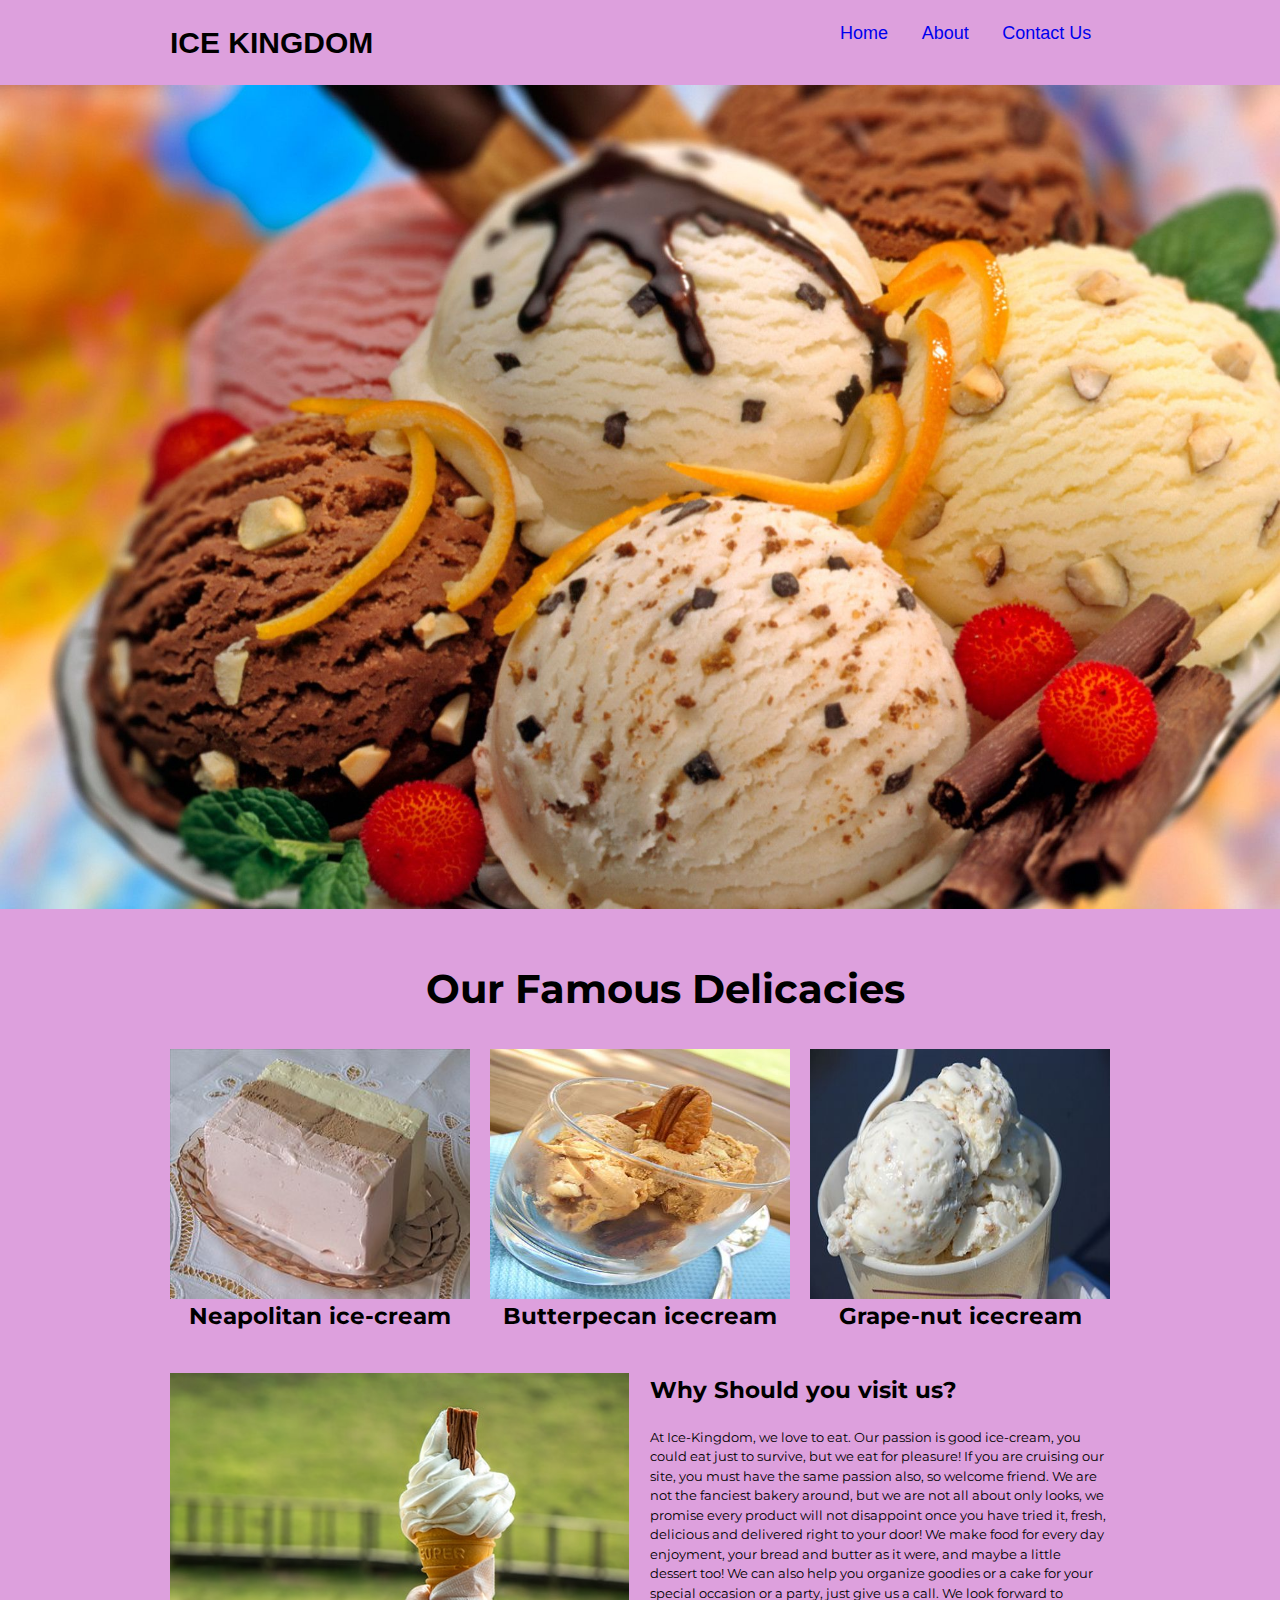
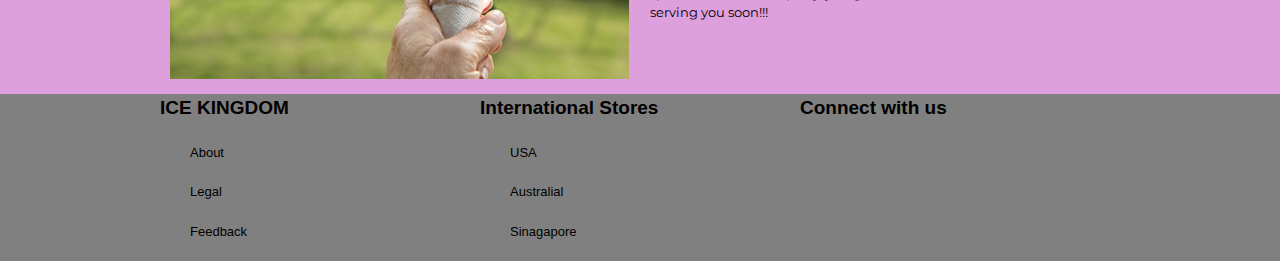
==== index.html @ ece87132 "committing all files - first commit" ====
<!DOCTYPE html>
<html lang="en">
<head>
  <meta charset="UTF-8">
  <meta name="viewport" content="width=device-width, initial-scale=1.0">
  <meta http-equiv="X-UA-Compatible" content="ie=edge">
  <title>Ice-Cream</title>
  <link href='https://fonts.googleapis.com/css?family=Montserrat' rel='stylesheet'>
  <link rel="stylesheet" href="https://use.fontawesome.com/releases/v5.1.0/css/all.css" integrity="sha384-lKuwvrZot6UHsBSfcMvOkWwlCMgc0TaWr+30HWe3a4ltaBwTZhyTEggF5tJv8tbt" crossorigin="anonymous">
  <link rel="stylesheet" href="css/960_12_col.css">
  <link rel="stylesheet" href="css/reset.css">
  <link rel="stylesheet" href="css/text.css">
  <link rel="stylesheet" href="css/style.css">
</head>
<body>

  <nav>
    <div class="container_12 nav-body">
      <div class="grid_8">
        <h1>ICE KINGDOM</h1>
      </div>
      <div class="grid_4 nav-list">
        <ul>
          <li><a href="#">Home</a></li>
          <li><a href="about.html">About</a></li>
          <li><a href="#">Contact Us</a></li>
        </ul>
      </div>
    </div>
  </nav>

  <div class="hero-image">
    <img class="img1" src="/img/headerpic.jpg" alt="ice-cream picture">
  </div>

  <section class="famous"> 
    <h1>Our Famous Delicacies</h1>
    <div class="container_12 ice-creams">
      <div class="grid_4 img2">
        <img  src="/img/Neapolitan ice cream.jpg" alt="ice-cream picture" />
        <h2>Neapolitan ice-cream</h2>
      </div>
      <div class="grid_4 img2">
        <img  src="/img/Butterpecan caramel icecream.jpg" alt="ice-cream picture" />
        <h2>Butterpecan icecream</h2>
      </div>
      <div class="grid_4 img2">
          <img  src="/img/Grape-nut icecream.jpg" alt="ice-cream picture" />
          <h2>Grape-nut icecream</h2>
      </div>
    </div>
  </section>

  <section>
    <div class="container_12">
      <div class="grid_6 pexels">
        <img src="/img/pexels.jpeg" alt="ice-cream pic">
      </div>
      <div class="grid_6 pexels-info">
          <h2>Why Should you visit us?</h2>
          <p>
            At Ice-Kingdom, we love to eat. Our passion is good ice-cream, you could eat just to survive, but we eat for pleasure! If
            you are cruising our site, you must have the same passion also, so welcome friend. We are not the fanciest bakery
            around, but we are not all about only looks, we promise every product will not disappoint once you have tried it,
            fresh, delicious and delivered right to your door! We make food for every day enjoyment, your bread and butter as
            it were, and maybe a little dessert too! We can also help you organize goodies or a cake for your special occasion
            or a party, just give us a call. We look forward to serving you soon!!!
          </p>
      </div>
    </div>
  </section>
       
<footer>
  <div class="container_12 foot">
    <div class="grid_4 foot-col alpha">
      <h4>ICE KINGDOM</h4>
      
      <ul>
        <li><a href="">About</a></li>
      </ul>
      <ul>
          <li><a href="">Legal</a></li>
        </ul>
      <ul>
         <li><a href="">Feedback</a></li>
      </ul>
     
    </div>
    <div class="grid_4 foot-col">
      <h4>International Stores</h4>
      
        <ul>
            <li><a href="">USA</a></li>
          </ul>
          <ul>
              <li><a href="">Australial</a></li>
            </ul>
          <ul>
             <li><a href="">Sinagapore</a></li>
          </ul>
         
        </div>
    
    <div class="grid_4 foot-col omega">
      <h4>Connect with us</h4>
      <a href="#"><i class="fab fa-facebook-f fa-3x"></i></a>
      <a href="#"><i class="fab fa-twitter-square fa-3x"></i></a>
      <a href="#"><i class="fab fa-instagram fa-3x"></i></a>
    </div>
  </div>
    
</footer>
---- css/960_12_col.css ----
/*
  960 Grid System ~ Core CSS.
  Learn more ~ http://960.gs/

  Licensed under GPL and MIT.
*/

/*
  Forces backgrounds to span full width,
  even if there is horizontal scrolling.
  Increase this if your layout is wider.

  Note: IE6 works fine without this fix.
*/

body {
  min-width: 960px;
}

/* `Container
----------------------------------------------------------------------------------------------------*/

.container_12 {
  margin-left: auto;
  margin-right: auto;
  width: 960px;
}

/* `Grid >> Global
----------------------------------------------------------------------------------------------------*/

.grid_1,
.grid_2,
.grid_3,
.grid_4,
.grid_5,
.grid_6,
.grid_7,
.grid_8,
.grid_9,
.grid_10,
.grid_11,
.grid_12 {
  display: inline;
  float: left;
  margin-left: 10px;
  margin-right: 10px;
}

.push_1, .pull_1,
.push_2, .pull_2,
.push_3, .pull_3,
.push_4, .pull_4,
.push_5, .pull_5,
.push_6, .pull_6,
.push_7, .pull_7,
.push_8, .pull_8,
.push_9, .pull_9,
.push_10, .pull_10,
.push_11, .pull_11 {
  position: relative;
}

/* `Grid >> Children (Alpha ~ First, Omega ~ Last)
----------------------------------------------------------------------------------------------------*/

.alpha {
  margin-left: 0;
}

.omega {
  margin-right: 0;
}

/* `Grid >> 12 Columns
----------------------------------------------------------------------------------------------------*/

.container_12 .grid_1 {
  width: 60px;
}

.container_12 .grid_2 {
  width: 140px;
}

.container_12 .grid_3 {
  width: 220px;
}

.container_12 .grid_4 {
  width: 300px;
}

.container_12 .grid_5 {
  width: 380px;
}

.container_12 .grid_6 {
  width: 460px;
}

.container_12 .grid_7 {
  width: 540px;
}

.container_12 .grid_8 {
  width: 620px;
}

.container_12 .grid_9 {
  width: 700px;
}

.container_12 .grid_10 {
  width: 780px;
}

.container_12 .grid_11 {
  width: 860px;
}

.container_12 .grid_12 {
  width: 940px;
}

/* `Prefix Extra Space >> 12 Columns
----------------------------------------------------------------------------------------------------*/

.container_12 .prefix_1 {
  padding-left: 80px;
}

.container_12 .prefix_2 {
  padding-left: 160px;
}

.container_12 .prefix_3 {
  padding-left: 240px;
}

.container_12 .prefix_4 {
  padding-left: 320px;
}

.container_12 .prefix_5 {
  padding-left: 400px;
}

.container_12 .prefix_6 {
  padding-left: 480px;
}

.container_12 .prefix_7 {
  padding-left: 560px;
}

.container_12 .prefix_8 {
  padding-left: 640px;
}

.container_12 .prefix_9 {
  padding-left: 720px;
}

.container_12 .prefix_10 {
  padding-left: 800px;
}

.container_12 .prefix_11 {
  padding-left: 880px;
}

/* `Suffix Extra Space >> 12 Columns
----------------------------------------------------------------------------------------------------*/

.container_12 .suffix_1 {
  padding-right: 80px;
}

.container_12 .suffix_2 {
  padding-right: 160px;
}

.container_12 .suffix_3 {
  padding-right: 240px;
}

.container_12 .suffix_4 {
  padding-right: 320px;
}

.container_12 .suffix_5 {
  padding-right: 400px;
}

.container_12 .suffix_6 {
  padding-right: 480px;
}

.container_12 .suffix_7 {
  padding-right: 560px;
}

.container_12 .suffix_8 {
  padding-right: 640px;
}

.container_12 .suffix_9 {
  padding-right: 720px;
}

.container_12 .suffix_10 {
  padding-right: 800px;
}

.container_12 .suffix_11 {
  padding-right: 880px;
}

/* `Push Space >> 12 Columns
----------------------------------------------------------------------------------------------------*/

.container_12 .push_1 {
  left: 80px;
}

.container_12 .push_2 {
  left: 160px;
}

.container_12 .push_3 {
  left: 240px;
}

.container_12 .push_4 {
  left: 320px;
}

.container_12 .push_5 {
  left: 400px;
}

.container_12 .push_6 {
  left: 480px;
}

.container_12 .push_7 {
  left: 560px;
}

.container_12 .push_8 {
  left: 640px;
}

.container_12 .push_9 {
  left: 720px;
}

.container_12 .push_10 {
  left: 800px;
}

.container_12 .push_11 {
  left: 880px;
}

/* `Pull Space >> 12 Columns
----------------------------------------------------------------------------------------------------*/

.container_12 .pull_1 {
  left: -80px;
}

.container_12 .pull_2 {
  left: -160px;
}

.container_12 .pull_3 {
  left: -240px;
}

.container_12 .pull_4 {
  left: -320px;
}

.container_12 .pull_5 {
  left: -400px;
}

.container_12 .pull_6 {
  left: -480px;
}

.container_12 .pull_7 {
  left: -560px;
}

.container_12 .pull_8 {
  left: -640px;
}

.container_12 .pull_9 {
  left: -720px;
}

.container_12 .pull_10 {
  left: -800px;
}

.container_12 .pull_11 {
  left: -880px;
}

/* `Clear Floated Elements
----------------------------------------------------------------------------------------------------*/

/* http://sonspring.com/journal/clearing-floats */

.clear {
  clear: both;
  display: block;
  overflow: hidden;
  visibility: hidden;
  width: 0;
  height: 0;
}

/* http://www.yuiblog.com/blog/2010/09/27/clearfix-reloaded-overflowhidden-demystified */

.clearfix:before,
.clearfix:after,
.container_12:before,
.container_12:after {
  content: '.';
  display: block;
  overflow: hidden;
  visibility: hidden;
  font-size: 0;
  line-height: 0;
  width: 0;
  height: 0;
}

.clearfix:after,
.container_12:after {
  clear: both;
}

/*
  The following zoom:1 rule is specifically for IE6 + IE7.
  Move to separate stylesheet if invalid CSS is a problem.
*/

.clearfix,
.container_12 {
  zoom: 1;
}
---- css/text.css ----
/*
  960 Grid System ~ Text CSS.
  Learn more ~ http://960.gs/

  Licensed under GPL and MIT.
*/

/* `Basic HTML
----------------------------------------------------------------------------------------------------*/

body {
  font: 13px/1.5 "Helvetica Neue", Arial, "Liberation Sans", FreeSans, sans-serif;
}

pre,
code {
  font-family: "DejaVu Sans Mono", Menlo, Consolas, monospace;
}

hr {
  border: 0 solid #ccc;
  border-top-width: 1px;
  clear: both;
  height: 0;
}`

/* `Headings
----------------------------------------------------------------------------------------------------*/

h1 {
  font-size: 25px;
}

h2 {
  font-size: 23px;
}

h3 {
  font-size: 21px;
}

h4 {
  font-size: 19px;
}

h5 {
  font-size: 17px;
}

h6 {
  font-size: 15px;
}

/* `Spacing
----------------------------------------------------------------------------------------------------*/

ol {
  list-style: decimal;
}

ul {
  list-style: disc;
}

li {
  margin-left: 30px;
}

p,
dl,
hr,
h1,
h2,
h3,
h4,
h5,
h6,
ol,
ul,
pre,
table,
address,
fieldset,
figure {
  margin-bottom: 20px;
}
---- css/style.css ----
nav {
    margin-top: 20px;
}

.nav-body h1{
    font-size: 30px;
}
.nav-list ul li{
    list-style-type: none;
    
    color: #4A235A;
    font-size: 18px;
    display:inline;
   

}

.nav-list ul li a{
    margin-top: 0px;
    text-decoration: none;

}

.famous{
    margin-bottom: 40px;
}
.famous h1{
    text-align: center;
    padding: 50px 0px 10px 50px;
    font-size: 40px;
    font-family: 'Montserrat';
}

.img2 img{
    width: 300px;
    height: 250px;

}

.img2 img:hover{
    opacity: 0.8;
}

.img2 h2{
    margin: 0;
    text-align: center;
    font-family: 'Montserrat';
}
.img1{
    
    width: 100%;
    margin: auto;
}

.pexels img{
    width: 459px;
}

.pexels-info {
    font-family: 'Montserrat';
}

.foot-col{
    float: left;
    display: inline;
    margin-right: 10px;
    
    
}

.foot{
    margin-top: 15px;
}

.foot-col i{
   margin-right: 15px;
   size: 15px;
}

footer{
    background-color: grey;
}

footer ul li a{
    text-decoration: none;
    color: black;
}

footer ul {

    list-style-type: none;

}

.history h4{
    text-align: justify;
    font-size: 24px;
    font-family: sans-serif;
    margin:20px;
    
    

}
body{
    background-color: plum;
}


.imgabout img{
    width: 100%;
    height: 50%;
}
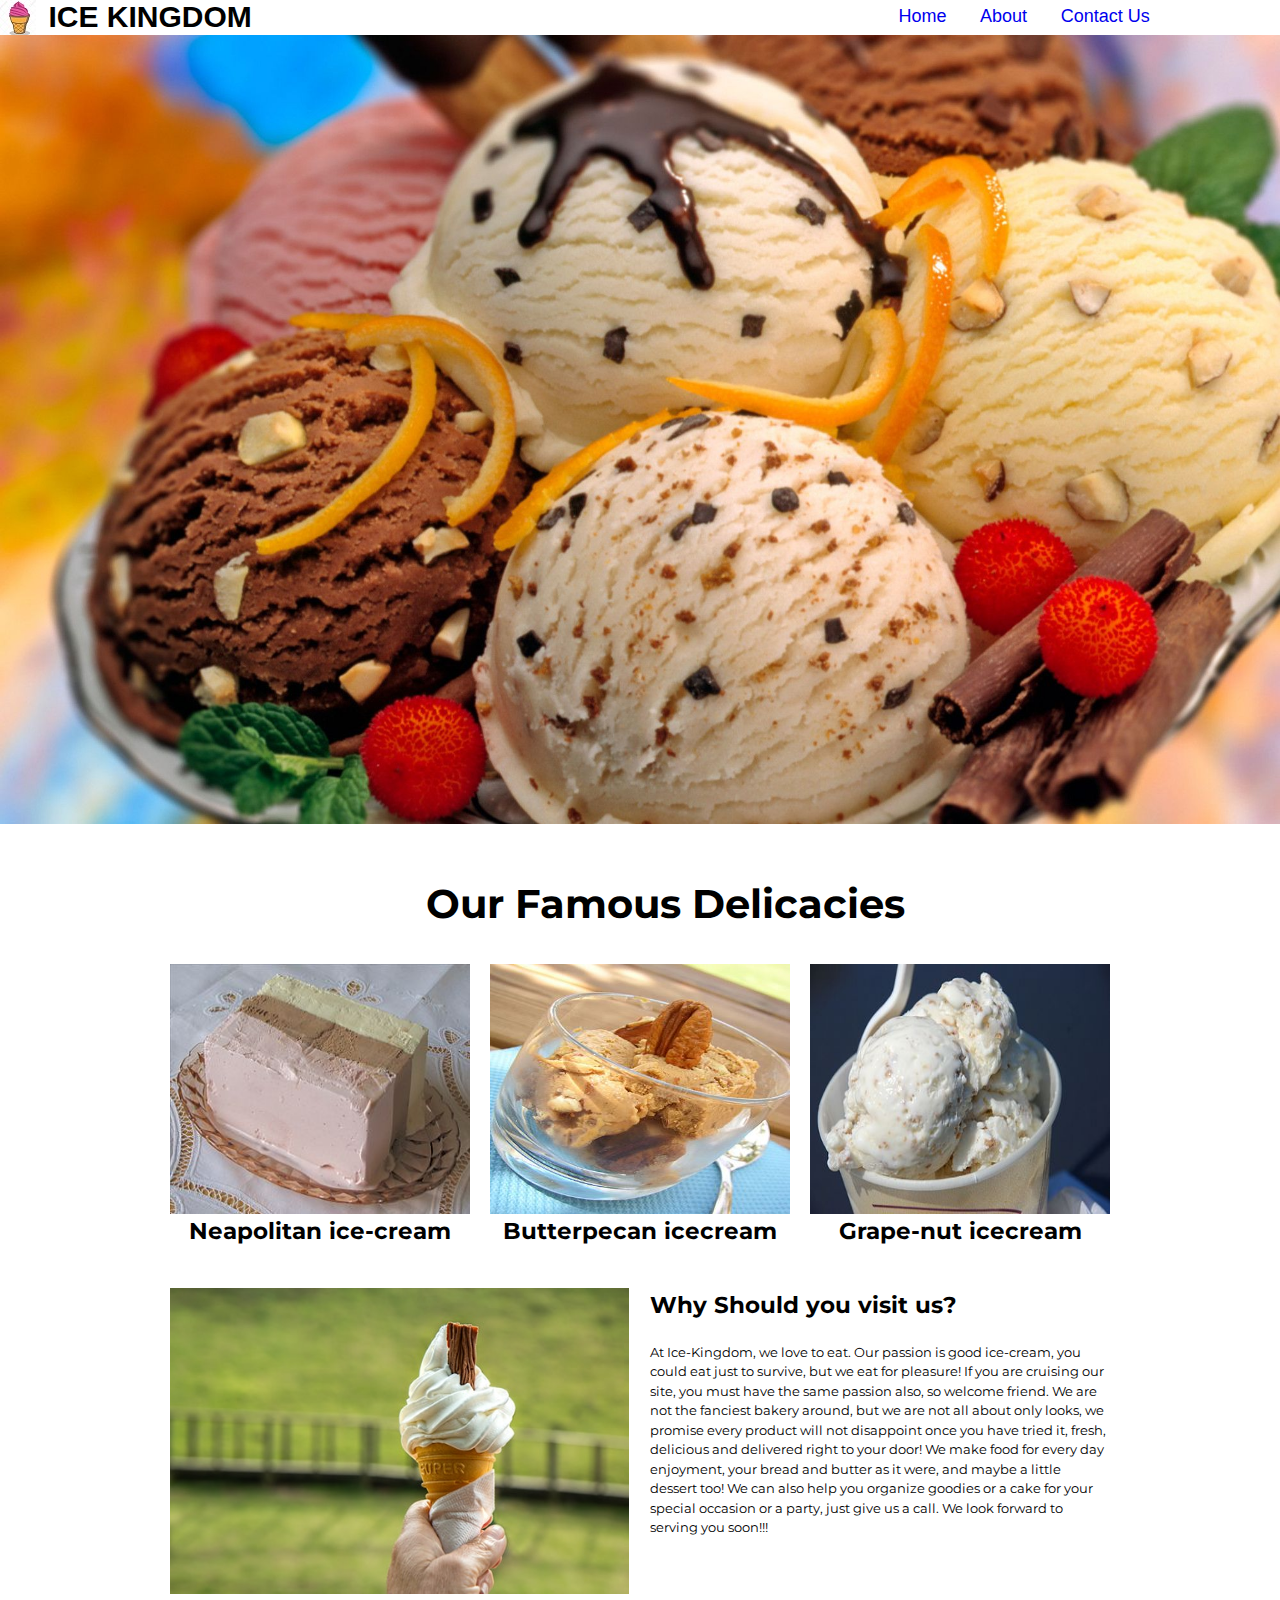
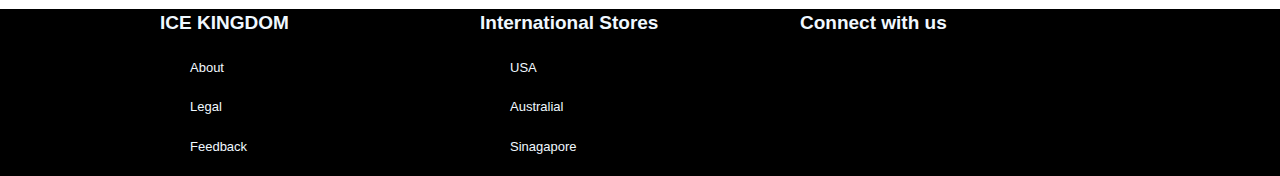
==== commit a088ad27: "changes 2" ====
--- a/index.html
+++ b/index.html
@@ -13,9 +13,13 @@
   <link rel="stylesheet" href="css/style.css">
 </head>
 <body>
-
+ 
+  <header>
+  <div class="logo">
+    <img src="img/logo.jpg" alt="logo">
+  </div>
   <nav>
-    <div class="container_12 nav-body">
+    <div class="container_12 nav-body"> 
       <div class="grid_8">
         <h1>ICE KINGDOM</h1>
       </div>
@@ -28,6 +32,7 @@
       </div>
     </div>
   </nav>
+</header>
 
   <div class="hero-image">
     <img class="img1" src="/img/headerpic.jpg" alt="ice-cream picture">
@@ -109,4 +114,4 @@
     </div>
   </div>
     
-</footer>+</footer>
--- a/css/style.css
+++ b/css/style.css
@@ -1,9 +1,33 @@
+header{
+    position: fixed;
+    background-color: white;
+    width: 100%;
+    height: 35px;
+    margin-top: 0px;
+}
+
+.logo img{
+    ̥margin-top: 0px;
+}
+
 nav {
-    margin-top: 20px;
+    margin-top: 58px;
+    width: 81%;
+}
+
+nav h1{
+    width:50%;
+}
+
+nav ul{
+    display: inline;
 }
 
 .nav-body h1{
     font-size: 30px;
+    float: left;
+    margin-bottom: 14px;
+    margin-top: -99px;
 }
 .nav-list ul li{
     list-style-type: none;
@@ -11,14 +35,24 @@
     color: #4A235A;
     font-size: 18px;
     display:inline;
-   
-
+    
+    
+    
 }
 
+.nav-list{
+    
+    margin-top: -90px;
+    margin-left: 830px;
+} 
+
 .nav-list ul li a{
-    margin-top: 0px;
+    margin-bottom: 14px;
+    margin-top: -55px;
     text-decoration: none;
-
+    
+    
+    
 }
 
 .famous{
@@ -34,12 +68,20 @@
 .img2 img{
     width: 300px;
     height: 250px;
-
 }
 
 .img2 img:hover{
     opacity: 0.8;
 }
+.img3 img{
+    width: 300px;
+    height: 250px;
+}
+
+.img3 img:hover{
+    opacity: 0.9;
+}
+
 
 .img2 h2{
     margin: 0;
@@ -63,9 +105,7 @@
 .foot-col{
     float: left;
     display: inline;
-    margin-right: 10px;
-    
-    
+    margin-right: 10px; 
 }
 
 .foot{
@@ -73,12 +113,12 @@
 }
 
 .foot-col i{
-   margin-right: 15px;
-   size: 15px;
+    margin-right: 15px;
+    size: 15px;
 }
 
 footer{
-    background-color: grey;
+    background-color: black;
 }
 
 footer ul li a{
@@ -86,29 +126,50 @@
     color: black;
 }
 
-footer ul {
-
-    list-style-type: none;
-
+footer ul { 
+    list-style-type: none;   
 }
 
 .history h4{
     text-align: justify;
     font-size: 24px;
     font-family: sans-serif;
-    margin:20px;
-    
-    
-
-}
-body{
-    background-color: plum;
+    margin:20px;   
 }
 
 
-.imgabout img{
-    width: 100%;
-    height: 50%;
+
+
+.about img{
+    width:459px;
+}
+
+.about-info p{
+    font-family: 'Montserrat';
+}
+
+.about-info h2{
+    font-family: Arial, Helvetica, sans-serif;
+}
+
+.foot-col h4{
+    color: aliceblue;
+}
+
+.foot-col ul li a{
+    color: aliceblue;
+}
+
+.foot-col a i{
+    color: aliceblue;
+    
 }
 
 
+
+.authentic h1{
+    text-align: center;
+    padding: 50px 0px 10px 50px;
+    font-size: 40px;
+    font-family: 'Montserrat'
+}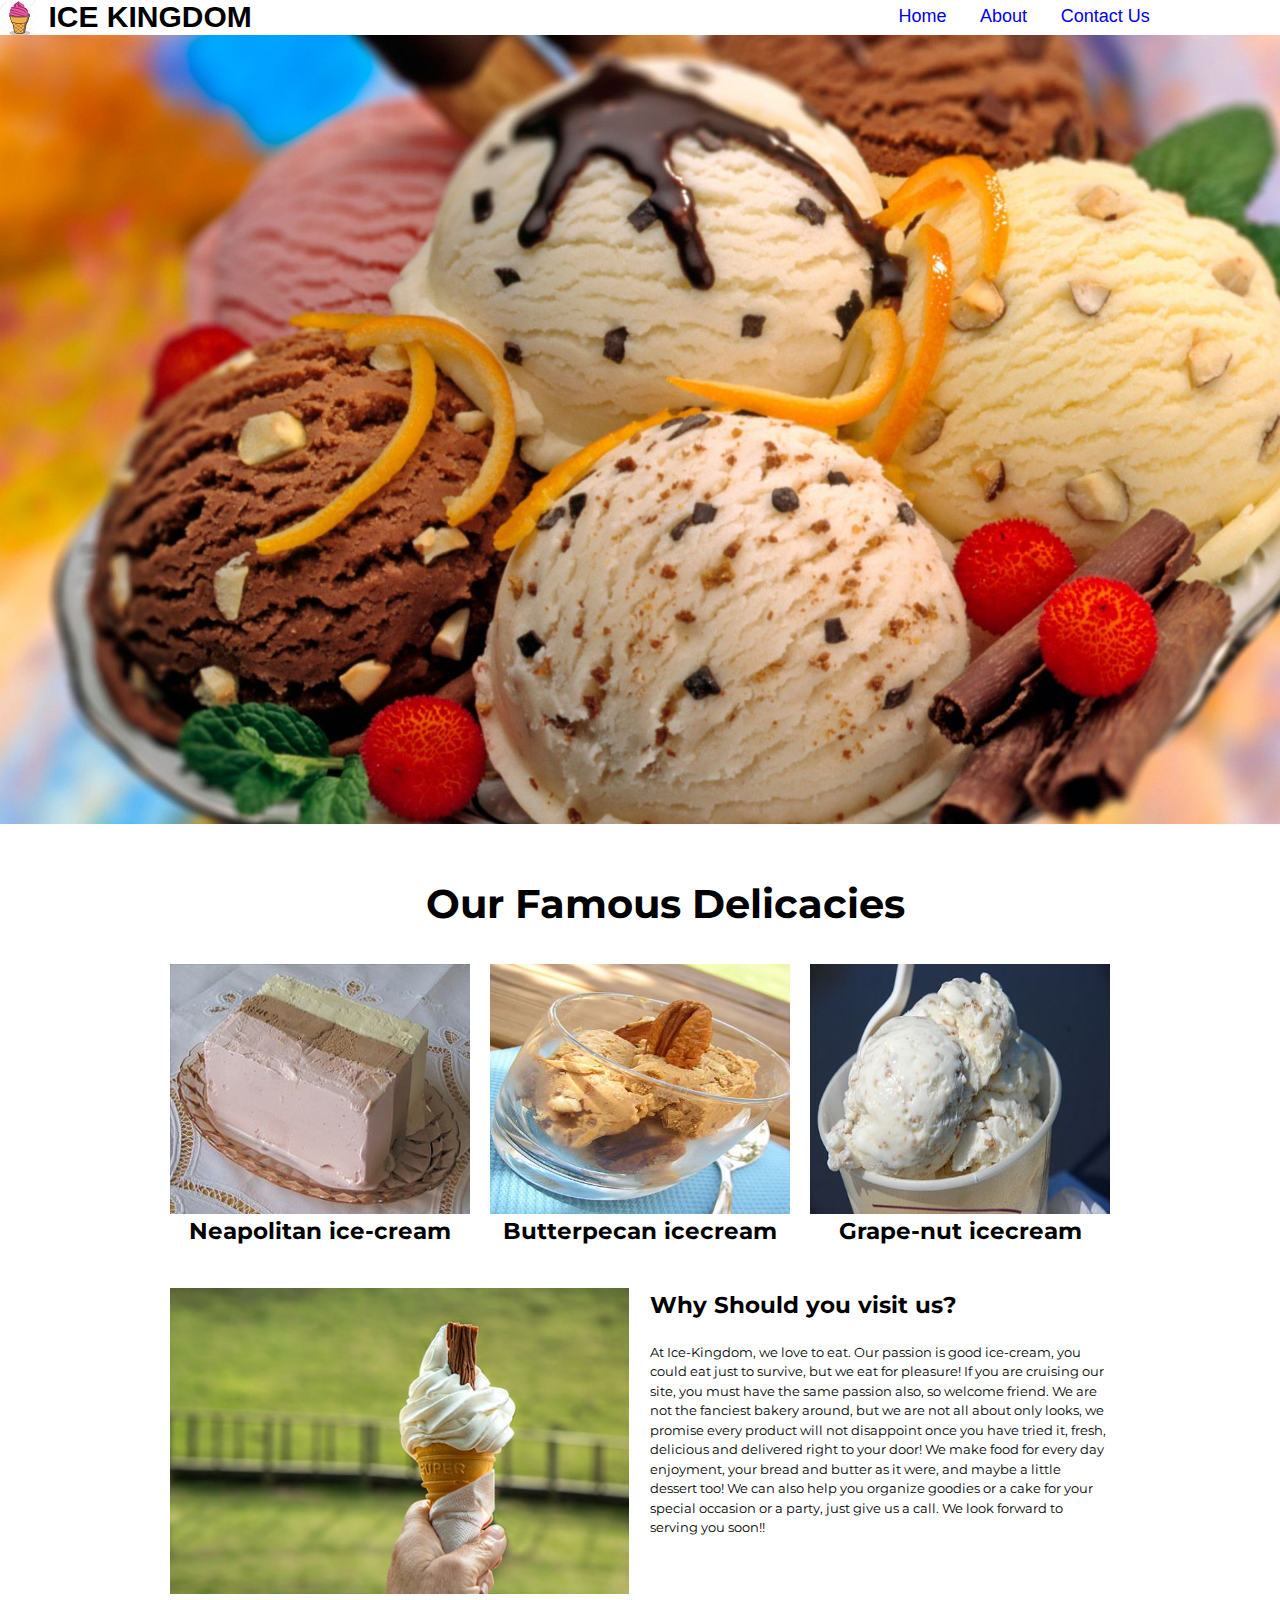
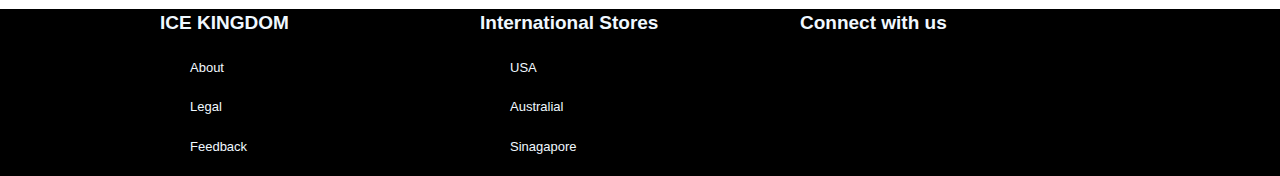
==== commit 2db09433: "Icecream draft 2" ====
--- a/index.html
+++ b/index.html
@@ -69,7 +69,7 @@
             around, but we are not all about only looks, we promise every product will not disappoint once you have tried it,
             fresh, delicious and delivered right to your door! We make food for every day enjoyment, your bread and butter as
             it were, and maybe a little dessert too! We can also help you organize goodies or a cake for your special occasion
-            or a party, just give us a call. We look forward to serving you soon!!!
+            or a party, just give us a call. We look forward to serving you soon!!
           </p>
       </div>
     </div>
@@ -96,10 +96,10 @@
       
         <ul>
             <li><a href="">USA</a></li>
+        </ul>
+        <ul>
+            <li><a href="">Australial</a></li>
           </ul>
-          <ul>
-              <li><a href="">Australial</a></li>
-            </ul>
           <ul>
              <li><a href="">Sinagapore</a></li>
           </ul>
